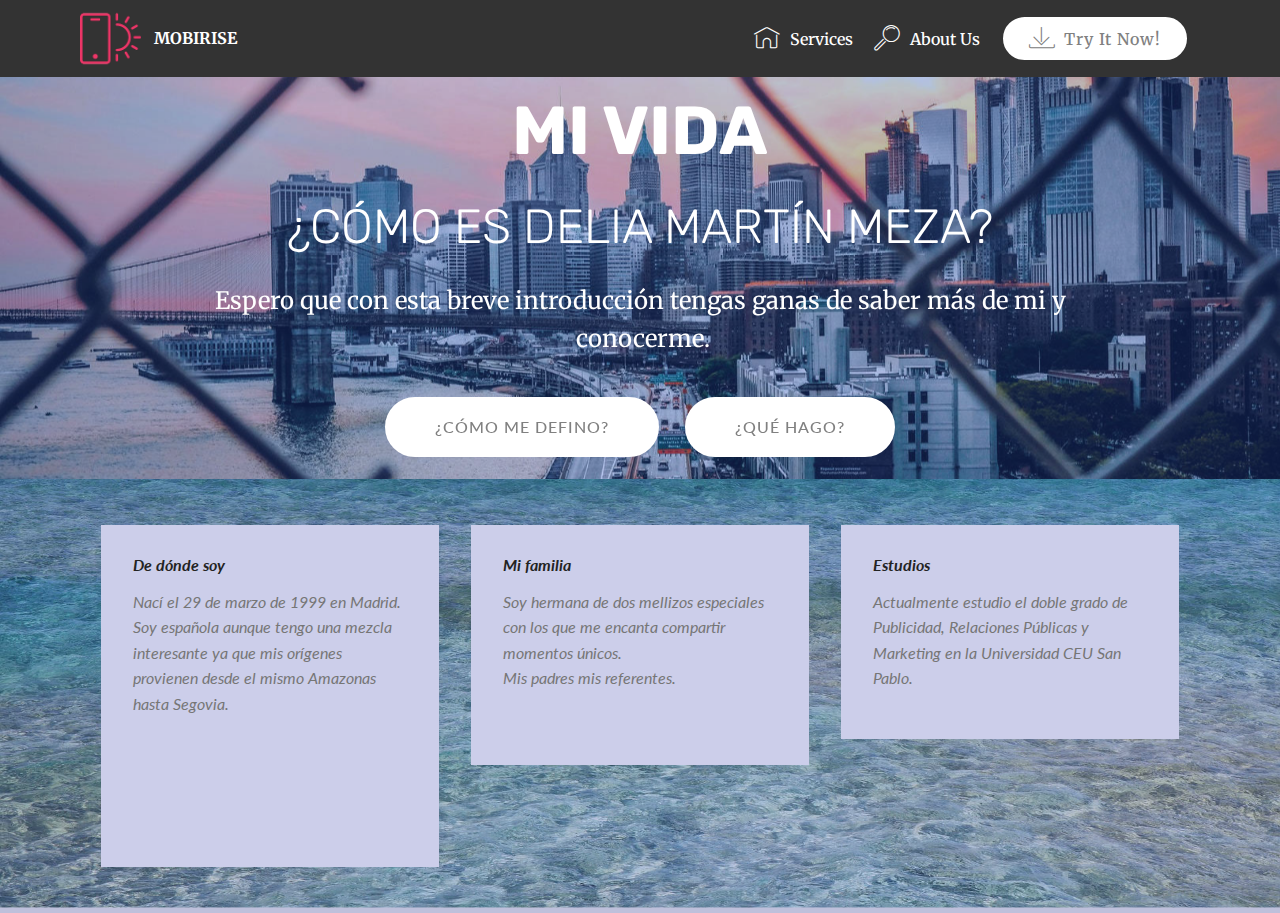
==== index.html @ 20bf5167 "create github pages" ====
<!DOCTYPE html>
<html >
<head>
  <!-- Site made with Mobirise Website Builder v4.8.8, https://mobirise.com -->
  <meta charset="UTF-8">
  <meta http-equiv="X-UA-Compatible" content="IE=edge">
  <meta name="generator" content="Mobirise v4.8.8, mobirise.com">
  <meta name="viewport" content="width=device-width, initial-scale=1, minimum-scale=1">
  <link rel="shortcut icon" href="assets/images/logo2.png" type="image/x-icon">
  <meta name="description" content="">
  <title>Home</title>
  <link rel="stylesheet" href="assets/web/assets/mobirise-icons/mobirise-icons.css">
  <link rel="stylesheet" href="assets/tether/tether.min.css">
  <link rel="stylesheet" href="assets/bootstrap/css/bootstrap.min.css">
  <link rel="stylesheet" href="assets/bootstrap/css/bootstrap-grid.min.css">
  <link rel="stylesheet" href="assets/bootstrap/css/bootstrap-reboot.min.css">
  <link rel="stylesheet" href="assets/animatecss/animate.min.css">
  <link rel="stylesheet" href="assets/dropdown/css/style.css">
  <link rel="stylesheet" href="assets/theme/css/style.css">
  <link rel="stylesheet" href="assets/mobirise/css/mbr-additional.css" type="text/css">
  
  
  
</head>
<body>
  <section class="menu cid-rb9x5xFT9P" once="menu" id="menu1-e">

    

    <nav class="navbar navbar-expand beta-menu navbar-dropdown align-items-center navbar-fixed-top navbar-toggleable-sm">
        <button class="navbar-toggler navbar-toggler-right" type="button" data-toggle="collapse" data-target="#navbarSupportedContent" aria-controls="navbarSupportedContent" aria-expanded="false" aria-label="Toggle navigation">
            <div class="hamburger">
                <span></span>
                <span></span>
                <span></span>
                <span></span>
            </div>
        </button>
        <div class="menu-logo">
            <div class="navbar-brand">
                <span class="navbar-logo">
                    <a href="https://mobirise.com">
                         <img src="assets/images/logo2.png" alt="Mobirise" style="height: 3.8rem;">
                    </a>
                </span>
                <span class="navbar-caption-wrap">
                    <a class="navbar-caption text-white display-4" href="https://mobirise.com">
                        MOBIRISE
                    </a>
                </span>
            </div>
        </div>
        <div class="collapse navbar-collapse" id="navbarSupportedContent">
            <ul class="navbar-nav nav-dropdown" data-app-modern-menu="true">
                <li class="nav-item">
                    <a class="nav-link link text-white display-4" href="https://mobirise.com">
                        <span class="mbri-home mbr-iconfont mbr-iconfont-btn"></span>
                        Services
                    </a>
                </li>
                <li class="nav-item">
                    <a class="nav-link link text-white display-4" href="https://mobirise.com">
                        <span class="mbri-search mbr-iconfont mbr-iconfont-btn"></span>
                        About Us
                    </a>
                </li>
            </ul>
            <div class="navbar-buttons mbr-section-btn">
                <a class="btn btn-sm btn-primary display-4" href="https://mobirise.com">
                    <span class="mbri-save mbr-iconfont mbr-iconfont-btn "></span>
                    Try It Now!
                </a>
            </div>
        </div>
    </nav>
</section>

<section class="engine"><a href="https://mobirise.info/d">free website maker</a></section><section class="header1 cid-rb9xuXqZku mbr-parallax-background" id="header1-h">

    

    <div class="mbr-overlay" style="opacity: 0.3; background-color: rgb(41, 84, 204);">
    </div>

    <div class="container">
        <div class="row justify-content-md-center">
            <div class="mbr-white col-md-10">
                <h1 class="mbr-section-title align-center mbr-bold pb-3 mbr-fonts-style display-1">MI VIDA</h1>
                <h3 class="mbr-section-subtitle align-center mbr-light pb-3 mbr-fonts-style display-2">¿CÓMO ES DELIA MARTÍN MEZA?</h3>
                <p class="mbr-text align-center pb-3 mbr-fonts-style display-5">Espero que con esta breve introducción tengas ganas de saber más de mi y &nbsp;conocerme.</p>
                <div class="mbr-section-btn align-center"><a class="btn btn-md btn-primary display-7" href="page1.html">
                        ¿CÓMO ME DEFINO?</a>   <a class="btn btn-md btn-primary display-7" href="page2.html">
                        ¿QUÉ HAGO?</a></div>
            </div>
        </div>
    </div>

</section>

<section class="features4 cid-rbbMaAy6WX mbr-parallax-background" id="features4-18">
    
         

    <div class="mbr-overlay" style="opacity: 0.3; background-color: rgb(80, 86, 177);">
    </div>
    <div class="container">
        <div class="media-container-row">
            <div class="card p-3 col-12 col-md-6 col-lg-4">
                <div class="card-wrapper media-container-row media-container-row">
                    <div class="card-box">
                        <h4 class="card-title pb-3 mbr-fonts-style display-7"><strong><em>De dónde soy</em></strong></h4>
                        <p class="mbr-text mbr-fonts-style display-7"><em>Nací el 29 de marzo de 1999 en Madrid. Soy española aunque tengo una mezcla interesante ya que mis orígenes provienen desde el mismo Amazonas hasta Segovia.<br><br><br><br></em><br></p>
                    </div>
                </div>
            </div>

            <div class="card p-3 col-12 col-md-6 col-12 col-md-6 col-lg-4">
                <div class="card-wrapper media-container-row">
                    <div class="card-box">
                        <h4 class="card-title pb-3 mbr-fonts-style display-7"><strong><em>Mi familia</em></strong></h4>
                        <p class="mbr-text mbr-fonts-style display-7"><em>Soy hermana de dos mellizos especiales con los que me encanta compartir momentos únicos. </em><br><em>Mis padres mis referentes.</em><br><em><br></em></p>
                    </div>
                </div>
            </div>

            <div class="card p-3 col-12 col-md-6 col-lg-4">
                <div class="card-wrapper media-container-row">
                    <div class="card-box">
                        <h4 class="card-title pb-3 mbr-fonts-style display-7"><em><strong>Estudios</strong></em></h4>
                        <p class="mbr-text mbr-fonts-style display-7"><em>Actualmente estudio el doble grado de Publicidad, Relaciones Públicas y Marketing en la Universidad CEU San Pablo.</em></p>
                    </div>
                </div>
            </div>

            
        </div>
    </div>
</section>


  <script src="assets/web/assets/jquery/jquery.min.js"></script>
  <script src="assets/popper/popper.min.js"></script>
  <script src="assets/tether/tether.min.js"></script>
  <script src="assets/bootstrap/js/bootstrap.min.js"></script>
  <script src="assets/smoothscroll/smooth-scroll.js"></script>
  <script src="assets/touchswipe/jquery.touch-swipe.min.js"></script>
  <script src="assets/viewportchecker/jquery.viewportchecker.js"></script>
  <script src="assets/parallax/jarallax.min.js"></script>
  <script src="assets/dropdown/js/script.min.js"></script>
  <script src="assets/theme/js/script.js"></script>
  
  
  <input name="animation" type="hidden">
  </body>
</html>
---- assets/web/assets/mobirise-icons/mobirise-icons.css ----
@font-face {
  font-family: 'MobiriseIcons';
  src:  url('mobirise-icons.eot?spat4u');
  src:  url('mobirise-icons.eot?spat4u#iefix') format('embedded-opentype'),
    url('mobirise-icons.ttf?spat4u') format('truetype'),
    url('mobirise-icons.woff?spat4u') format('woff'),
    url('mobirise-icons.svg?spat4u#MobiriseIcons') format('svg');
  font-weight: normal;
  font-style: normal;
}

[class^="mbri-"], [class*=" mbri-"] {
  /* use !important to prevent issues with browser extensions that change fonts */
  font-family: MobiriseIcons !important;
  speak: none;
  font-style: normal;
  font-weight: normal;
  font-variant: normal;
  text-transform: none;
  line-height: 1;

  /* Better Font Rendering =========== */
  -webkit-font-smoothing: antialiased;
  -moz-osx-font-smoothing: grayscale;
}

.mbri-add-submenu:before {
  content: "\e900";
}
.mbri-alert:before {
  content: "\e901";
}
.mbri-align-center:before {
  content: "\e902";
}
.mbri-align-justify:before {
  content: "\e903";
}
.mbri-align-left:before {
  content: "\e904";
}
.mbri-align-right:before {
  content: "\e905";
}
.mbri-android:before {
  content: "\e906";
}
.mbri-apple:before {
  content: "\e907";
}
.mbri-arrow-down:before {
  content: "\e908";
}
.mbri-arrow-next:before {
  content: "\e909";
}
.mbri-arrow-prev:before {
  content: "\e90a";
}
.mbri-arrow-up:before {
  content: "\e90b";
}
.mbri-bold:before {
  content: "\e90c";
}
.mbri-bookmark:before {
  content: "\e90d";
}
.mbri-bootstrap:before {
  content: "\e90e";
}
.mbri-briefcase:before {
  content: "\e90f";
}
.mbri-browse:before {
  content: "\e910";
}
.mbri-bulleted-list:before {
  content: "\e911";
}
.mbri-calendar:before {
  content: "\e912";
}
.mbri-camera:before {
  content: "\e913";
}
.mbri-cart-add:before {
  content: "\e914";
}
.mbri-cart-full:before {
  content: "\e915";
}
.mbri-cash:before {
  content: "\e916";
}
.mbri-change-style:before {
  content: "\e917";
}
.mbri-chat:before {
  content: "\e918";
}
.mbri-clock:before {
  content: "\e919";
}
.mbri-close:before {
  content: "\e91a";
}
.mbri-cloud:before {
  content: "\e91b";
}
.mbri-code:before {
  content: "\e91c";
}
.mbri-contact-form:before {
  content: "\e91d";
}
.mbri-credit-card:before {
  content: "\e91e";
}
.mbri-cursor-click:before {
  content: "\e91f";
}
.mbri-cust-feedback:before {
  content: "\e920";
}
.mbri-database:before {
  content: "\e921";
}
.mbri-delivery:before {
  content: "\e922";
}
.mbri-desktop:before {
  content: "\e923";
}
.mbri-devices:before {
  content: "\e924";
}
.mbri-down:before {
  content: "\e925";
}
.mbri-download:before {
  content: "\e989";
}
.mbri-drag-n-drop:before {
  content: "\e927";
}
.mbri-drag-n-drop2:before {
  content: "\e928";
}
.mbri-edit:before {
  content: "\e929";
}
.mbri-edit2:before {
  content: "\e92a";
}
.mbri-error:before {
  content: "\e92b";
}
.mbri-extension:before {
  content: "\e92c";
}
.mbri-features:before {
  content: "\e92d";
}
.mbri-file:before {
  content: "\e92e";
}
.mbri-flag:before {
  content: "\e92f";
}
.mbri-folder:before {
  content: "\e930";
}
.mbri-gift:before {
  content: "\e931";
}
.mbri-github:before {
  content: "\e932";
}
.mbri-globe:before {
  content: "\e933";
}
.mbri-globe-2:before {
  content: "\e934";
}
.mbri-growing-chart:before {
  content: "\e935";
}
.mbri-hearth:before {
  content: "\e936";
}
.mbri-help:before {
  content: "\e937";
}
.mbri-home:before {
  content: "\e938";
}
.mbri-hot-cup:before {
  content: "\e939";
}
.mbri-idea:before {
  content: "\e93a";
}
.mbri-image-gallery:before {
  content: "\e93b";
}
.mbri-image-slider:before {
  content: "\e93c";
}
.mbri-info:before {
  content: "\e93d";
}
.mbri-italic:before {
  content: "\e93e";
}
.mbri-key:before {
  content: "\e93f";
}
.mbri-laptop:before {
  content: "\e940";
}
.mbri-layers:before {
  content: "\e941";
}
.mbri-left-right:before {
  content: "\e942";
}
.mbri-left:before {
  content: "\e943";
}
.mbri-letter:before {
  content: "\e944";
}
.mbri-like:before {
  content: "\e945";
}
.mbri-link:before {
  content: "\e946";
}
.mbri-lock:before {
  content: "\e947";
}
.mbri-login:before {
  content: "\e948";
}
.mbri-logout:before {
  content: "\e949";
}
.mbri-magic-stick:before {
  content: "\e94a";
}
.mbri-map-pin:before {
  content: "\e94b";
}
.mbri-menu:before {
  content: "\e94c";
}
.mbri-mobile:before {
  content: "\e94d";
}
.mbri-mobile2:before {
  content: "\e94e";
}
.mbri-mobirise:before {
  content: "\e94f";
}
.mbri-more-horizontal:before {
  content: "\e950";
}
.mbri-more-vertical:before {
  content: "\e951";
}
.mbri-music:before {
  content: "\e952";
}
.mbri-new-file:before {
  content: "\e953";
}
.mbri-numbered-list:before {
  content: "\e954";
}
.mbri-opened-folder:before {
  content: "\e955";
}
.mbri-pages:before {
  content: "\e956";
}
.mbri-paper-plane:before {
  content: "\e957";
}
.mbri-paperclip:before {
  content: "\e958";
}
.mbri-photo:before {
  content: "\e959";
}
.mbri-photos:before {
  content: "\e95a";
}
.mbri-pin:before {
  content: "\e95b";
}
.mbri-play:before {
  content: "\e95c";
}
.mbri-plus:before {
  content: "\e95d";
}
.mbri-preview:before {
  content: "\e95e";
}
.mbri-print:before {
  content: "\e95f";
}
.mbri-protect:before {
  content: "\e960";
}
.mbri-question:before {
  content: "\e961";
}
.mbri-quote-left:before {
  content: "\e962";
}
.mbri-quote-right:before {
  content: "\e963";
}
.mbri-refresh:before {
  content: "\e964";
}
.mbri-responsive:before {
  content: "\e965";
}
.mbri-right:before {
  content: "\e966";
}
.mbri-rocket:before {
  content: "\e967";
}
.mbri-sad-face:before {
  content: "\e968";
}
.mbri-sale:before {
  content: "\e969";
}
.mbri-save:before {
  content: "\e96a";
}
.mbri-search:before {
  content: "\e96b";
}
.mbri-setting:before {
  content: "\e96c";
}
.mbri-setting2:before {
  content: "\e96d";
}
.mbri-setting3:before {
  content: "\e96e";
}
.mbri-share:before {
  content: "\e96f";
}
.mbri-shopping-bag:before {
  content: "\e970";
}
.mbri-shopping-basket:before {
  content: "\e971";
}
.mbri-shopping-cart:before {
  content: "\e972";
}
.mbri-sites:before {
  content: "\e973";
}
.mbri-smile-face:before {
  content: "\e974";
}
.mbri-speed:before {
  content: "\e975";
}
.mbri-star:before {
  content: "\e976";
}
.mbri-success:before {
  content: "\e977";
}
.mbri-sun:before {
  content: "\e978";
}
.mbri-sun2:before {
  content: "\e979";
}
.mbri-tablet:before {
  content: "\e97a";
}
.mbri-tablet-vertical:before {
  content: "\e97b";
}
.mbri-target:before {
  content: "\e97c";
}
.mbri-timer:before {
  content: "\e97d";
}
.mbri-to-ftp:before {
  content: "\e97e";
}
.mbri-to-local-drive:before {
  content: "\e97f";
}
.mbri-touch-swipe:before {
  content: "\e980";
}
.mbri-touch:before {
  content: "\e981";
}
.mbri-trash:before {
  content: "\e982";
}
.mbri-underline:before {
  content: "\e983";
}
.mbri-unlink:before {
  content: "\e984";
}
.mbri-unlock:before {
  content: "\e985";
}
.mbri-up-down:before {
  content: "\e986";
}
.mbri-up:before {
  content: "\e987";
}
.mbri-update:before {
  content: "\e988";
}
.mbri-upload:before {
 content: "\e926"; 
}
.mbri-user:before {
  content: "\e98a";
}
.mbri-user2:before {
  content: "\e98b";
}
.mbri-users:before {
  content: "\e98c";
}
.mbri-video:before {
  content: "\e98d";
}
.mbri-video-play:before {
  content: "\e98e";
}
.mbri-watch:before {
  content: "\e98f";
}
.mbri-website-theme:before {
  content: "\e990";
}
.mbri-wifi:before {
  content: "\e991";
}
.mbri-windows:before {
  content: "\e992";
}
.mbri-zoom-out:before {
  content: "\e993";
}
.mbri-redo:before {
  content: "\e994";
}
.mbri-undo:before {
  content: "\e995";
}
---- assets/dropdown/css/style.css ----
.navbar-dropdown {
  left: 0;
  padding: 0;
  position: absolute;
  right: 0;
  top: 0;
  transition: all 0.45s ease;
  z-index: 1030;
  background: #282828; }
  .navbar-dropdown .navbar-logo {
    margin-right: 0.8rem;
    transition: margin 0.3s ease-in-out;
    vertical-align: middle; }
    .navbar-dropdown .navbar-logo img {
      height: 3.125rem;
      transition: all 0.3s ease-in-out; }
    .navbar-dropdown .navbar-logo.mbr-iconfont {
      font-size: 3.125rem;
      line-height: 3.125rem; }
  .navbar-dropdown .navbar-caption {
    font-weight: 700;
    white-space: normal;
    vertical-align: -4px;
    line-height: 3.125rem !important; }
    .navbar-dropdown .navbar-caption, .navbar-dropdown .navbar-caption:hover {
      color: inherit;
      text-decoration: none; }
  .navbar-dropdown .mbr-iconfont + .navbar-caption {
    vertical-align: -1px; }
  .navbar-dropdown.navbar-fixed-top {
    position: fixed; }
  .navbar-dropdown .navbar-brand span {
    vertical-align: -4px; }
  .navbar-dropdown.bg-color.transparent {
    background: none; }
  .navbar-dropdown.navbar-short .navbar-brand {
    padding: 0.625rem 0; }
    .navbar-dropdown.navbar-short .navbar-brand span {
      vertical-align: -1px; }
  .navbar-dropdown.navbar-short .navbar-caption {
    line-height: 2.375rem !important;
    vertical-align: -2px; }
  .navbar-dropdown.navbar-short .navbar-logo {
    margin-right: 0.5rem; }
    .navbar-dropdown.navbar-short .navbar-logo img {
      height: 2.375rem; }
    .navbar-dropdown.navbar-short .navbar-logo.mbr-iconfont {
      font-size: 2.375rem;
      line-height: 2.375rem; }
  .navbar-dropdown.navbar-short .mbr-table-cell {
    height: 3.625rem; }
  .navbar-dropdown .navbar-close {
    left: 0.6875rem;
    position: fixed;
    top: 0.75rem;
    z-index: 1000; }
  .navbar-dropdown .hamburger-icon {
    content: "";
    display: inline-block;
    vertical-align: middle;
    width: 16px;
    -webkit-box-shadow: 0 -6px 0 1px #282828,0 0 0 1px #282828,0 6px 0 1px #282828;
    -moz-box-shadow: 0 -6px 0 1px #282828,0 0 0 1px #282828,0 6px 0 1px #282828;
    box-shadow: 0 -6px 0 1px #282828,0 0 0 1px #282828,0 6px 0 1px #282828; }

.dropdown-menu .dropdown-toggle[data-toggle="dropdown-submenu"]::after {
  border-bottom: 0.35em solid transparent;
  border-left: 0.35em solid;
  border-right: 0;
  border-top: 0.35em solid transparent;
  margin-left: 0.3rem; }

.dropdown-menu .dropdown-item:focus {
  outline: 0; }

.nav-dropdown {
  font-size: 0.75rem;
  font-weight: 500;
  height: auto !important; }
  .nav-dropdown .nav-btn {
    padding-left: 1rem; }
  .nav-dropdown .link {
    margin: .667em 1.667em;
    font-weight: 500;
    padding: 0;
    transition: color .2s ease-in-out; }
    .nav-dropdown .link.dropdown-toggle {
      margin-right: 2.583em; }
      .nav-dropdown .link.dropdown-toggle::after {
        margin-left: .25rem;
        border-top: 0.35em solid;
        border-right: 0.35em solid transparent;
        border-left: 0.35em solid transparent;
        border-bottom: 0; }
      .nav-dropdown .link.dropdown-toggle[aria-expanded="true"] {
        margin: 0;
        padding: 0.667em 3.263em  0.667em 1.667em; }
  .nav-dropdown .link::after,
  .nav-dropdown .dropdown-item::after {
    color: inherit; }
  .nav-dropdown .btn {
    font-size: 0.75rem;
    font-weight: 700;
    letter-spacing: 0;
    margin-bottom: 0;
    padding-left: 1.25rem;
    padding-right: 1.25rem; }
  .nav-dropdown .dropdown-menu {
    border-radius: 0;
    border: 0;
    left: 0;
    margin: 0;
    padding-bottom: 1.25rem;
    padding-top: 1.25rem;
    position: relative; }
  .nav-dropdown .dropdown-submenu {
    margin-left: 0.125rem;
    top: 0; }
  .nav-dropdown .dropdown-item {
    font-weight: 500;
    line-height: 2;
    padding: 0.3846em 4.615em 0.3846em 1.5385em;
    position: relative;
    transition: color .2s ease-in-out, background-color .2s ease-in-out; }
    .nav-dropdown .dropdown-item::after {
      margin-top: -0.3077em;
      position: absolute;
      right: 1.1538em;
      top: 50%; }
    .nav-dropdown .dropdown-item:focus, .nav-dropdown .dropdown-item:hover {
      background: none; }

@media (max-width: 767px) {
  .nav-dropdown.navbar-toggleable-sm {
    bottom: 0;
    display: none;
    left: 0;
    overflow-x: hidden;
    position: fixed;
    top: 0;
    transform: translateX(-100%);
    -ms-transform: translateX(-100%);
    -webkit-transform: translateX(-100%);
    width: 18.75rem;
    z-index: 999; } }
.nav-dropdown.navbar-toggleable-xl {
  bottom: 0;
  display: none;
  left: 0;
  overflow-x: hidden;
  position: fixed;
  top: 0;
  transform: translateX(-100%);
  -ms-transform: translateX(-100%);
  -webkit-transform: translateX(-100%);
  width: 18.75rem;
  z-index: 999; }

.nav-dropdown-sm {
  display: block !important;
  overflow-x: hidden;
  overflow: auto;
  padding-top: 3.875rem; }
  .nav-dropdown-sm::after {
    content: "";
    display: block;
    height: 3rem;
    width: 100%; }
  .nav-dropdown-sm.collapse.in ~ .navbar-close {
    display: block !important; }
  .nav-dropdown-sm.collapsing, .nav-dropdown-sm.collapse.in {
    transform: translateX(0);
    -ms-transform: translateX(0);
    -webkit-transform: translateX(0);
    transition: all 0.25s ease-out;
    -webkit-transition: all 0.25s ease-out;
    background: #282828; }
  .nav-dropdown-sm.collapsing[aria-expanded="false"] {
    transform: translateX(-100%);
    -ms-transform: translateX(-100%);
    -webkit-transform: translateX(-100%); }
  .nav-dropdown-sm .nav-item {
    display: block;
    margin-left: 0 !important;
    padding-left: 0; }
  .nav-dropdown-sm .link,
  .nav-dropdown-sm .dropdown-item {
    border-top: 1px dotted rgba(255, 255, 255, 0.1);
    font-size: 0.8125rem;
    line-height: 1.6;
    margin: 0 !important;
    padding: 0.875rem 2.4rem 0.875rem 1.5625rem !important;
    position: relative;
    white-space: normal; }
    .nav-dropdown-sm .link:focus, .nav-dropdown-sm .link:hover,
    .nav-dropdown-sm .dropdown-item:focus,
    .nav-dropdown-sm .dropdown-item:hover {
      background: rgba(0, 0, 0, 0.2) !important;
      color: #c0a375; }
  .nav-dropdown-sm .nav-btn {
    position: relative;
    padding: 1.5625rem 1.5625rem 0 1.5625rem; }
    .nav-dropdown-sm .nav-btn::before {
      border-top: 1px dotted rgba(255, 255, 255, 0.1);
      content: "";
      left: 0;
      position: absolute;
      top: 0;
      width: 100%; }
    .nav-dropdown-sm .nav-btn + .nav-btn {
      padding-top: 0.625rem; }
      .nav-dropdown-sm .nav-btn + .nav-btn::before {
        display: none; }
  .nav-dropdown-sm .btn {
    padding: 0.625rem 0; }
  .nav-dropdown-sm .dropdown-toggle[data-toggle="dropdown-submenu"]::after {
    margin-left: .25rem;
    border-top: 0.35em solid;
    border-right: 0.35em solid transparent;
    border-left: 0.35em solid transparent;
    border-bottom: 0; }
  .nav-dropdown-sm .dropdown-toggle[data-toggle="dropdown-submenu"][aria-expanded="true"]::after {
    border-top: 0;
    border-right: 0.35em solid transparent;
    border-left: 0.35em solid transparent;
    border-bottom: 0.35em solid; }
  .nav-dropdown-sm .dropdown-menu {
    margin: 0;
    padding: 0;
    position: relative;
    top: 0;
    left: 0;
    width: 100%;
    border: 0;
    float: none;
    border-radius: 0;
    background: none; }
  .nav-dropdown-sm .dropdown-submenu {
    left: 100%;
    margin-left: 0.125rem;
    margin-top: -1.25rem;
    top: 0; }

.navbar-toggleable-sm .nav-dropdown .dropdown-menu {
  position: absolute; }

.navbar-toggleable-sm .nav-dropdown .dropdown-submenu {
  left: 100%;
  margin-left: 0.125rem;
  margin-top: -1.25rem;
  top: 0; }

.navbar-toggleable-sm.opened .nav-dropdown .dropdown-menu {
  position: relative; }

.navbar-toggleable-sm.opened .nav-dropdown .dropdown-submenu {
  left: 0;
  margin-left: 00rem;
  margin-top: 0rem;
  top: 0; }

.is-builder .nav-dropdown.collapsing {
  transition: none !important; }

/*# sourceMappingURL=style.css.map */
---- assets/theme/css/style.css ----
/*!
 * Mobirise v4 theme (https://mobirise.com/)
 * Copyright 2017 Mobirise
 */
section {
  background-color: #eeeeee; }

section,
.container,
.container-fluid {
  position: relative;
  word-wrap: break-word; }

a.mbr-iconfont:hover {
  text-decoration: none; }

.article .lead p, .article .lead ul, .article .lead ol, .article .lead pre, .article .lead blockquote {
  margin-bottom: 0; }

a {
  font-style: normal;
  font-weight: 400;
  cursor: pointer; }
  a, a:hover {
    text-decoration: none; }

figure {
  margin-bottom: 0; }

body {
  color: #232323; }

h1, h2, h3, h4, h5, h6,
.h1, .h2, .h3, .h4, .h5, .h6,
.display-1, .display-2, .display-3, .display-4 {
  line-height: 1;
  word-break: break-word;
  word-wrap: break-word; }

b, strong {
  font-weight: bold; }

blockquote {
  padding: 10px 0 10px 20px;
  position: relative;
  border-left: 2px solid;
  border-color: #ff3366; }

input:-webkit-autofill, input:-webkit-autofill:hover, input:-webkit-autofill:focus, input:-webkit-autofill:active {
  transition-delay: 9999s;
  transition-property: background-color, color; }

textarea[type="hidden"] {
  display: none; }

body {
  position: relative; }

section {
  background-position: 50% 50%;
  background-repeat: no-repeat;
  background-size: cover; }
  section .mbr-background-video,
  section .mbr-background-video-preview {
    position: absolute;
    bottom: 0;
    left: 0;
    right: 0;
    top: 0; }

.hidden {
  visibility: hidden; }

.mbr-z-index20 {
  z-index: 20; }

/*! Base colors */
.mbr-white {
  color: #ffffff; }

.mbr-black {
  color: #000000; }

.mbr-bg-white {
  background-color: #ffffff; }

.mbr-bg-black {
  background-color: #000000; }

/*! Text-aligns */
.align-left {
  text-align: left; }

.align-center {
  text-align: center; }

.align-right {
  text-align: right; }

@media (max-width: 767px) {
  .align-left, .align-center, .align-right, .mbr-section-btn, .mbr-section-title {
    text-align: center; } }
/*! Font-weight  */
.mbr-light {
  font-weight: 300; }

.mbr-regular {
  font-weight: 400; }

.mbr-semibold {
  font-weight: 500; }

.mbr-bold {
  font-weight: 700; }

/*! Media  */
.media-size-item {
  -webkit-flex: 1 1 auto;
  -moz-flex: 1 1 auto;
  -ms-flex: 1 1 auto;
  -o-flex: 1 1 auto;
  flex: 1 1 auto; }

.media-content {
  -webkit-flex-basis: 100%;
  flex-basis: 100%; }

.media-container-row {
  display: -ms-flexbox;
  display: -webkit-flex;
  display: flex;
  -webkit-flex-direction: row;
  -ms-flex-direction: row;
  flex-direction: row;
  -webkit-flex-wrap: wrap;
  -ms-flex-wrap: wrap;
  flex-wrap: wrap;
  -webkit-justify-content: center;
  -ms-flex-pack: center;
  justify-content: center;
  -webkit-align-content: center;
  -ms-flex-line-pack: center;
  align-content: center;
  -webkit-align-items: start;
  -ms-flex-align: start;
  align-items: start; }
  .media-container-row .media-size-item {
    width: 400px; }

.media-container-column {
  display: -ms-flexbox;
  display: -webkit-flex;
  display: flex;
  -webkit-flex-direction: column;
  -ms-flex-direction: column;
  flex-direction: column;
  -webkit-flex-wrap: wrap;
  -ms-flex-wrap: wrap;
  flex-wrap: wrap;
  -webkit-justify-content: center;
  -ms-flex-pack: center;
  justify-content: center;
  -webkit-align-content: center;
  -ms-flex-line-pack: center;
  align-content: center;
  -webkit-align-items: stretch;
  -ms-flex-align: stretch;
  align-items: stretch; }
  .media-container-column > * {
    width: 100%; }

@media (min-width: 992px) {
  .media-container-row {
    -webkit-flex-wrap: nowrap;
    -ms-flex-wrap: nowrap;
    flex-wrap: nowrap; } }
figure {
  overflow: hidden; }

figure[mbr-media-size] {
  transition: width 0.1s; }

.mbr-figure img, .mbr-figure iframe {
  display: block;
  width: 100%; }

.card {
  background-color: transparent;
  border: none; }

.card-img {
  text-align: center;
  flex-shrink: 0;
  -webkit-flex-shrink: 0; }

.media {
  max-width: 100%;
  margin: 0 auto; }

.mbr-figure {
  -ms-flex-item-align: center;
  -ms-grid-row-align: center;
  -webkit-align-self: center;
  align-self: center; }

.media-container > div {
  max-width: 100%; }

.mbr-figure img, .card-img img {
  width: 100%; }

@media (max-width: 991px) {
  .media-size-item {
    width: auto !important; }

  .media {
    width: auto; }

  .mbr-figure {
    width: 100% !important; } }
/*! Buttons */
.mbr-section-btn {
  margin-left: -.25rem;
  margin-right: -.25rem;
  font-size: 0; }

nav .mbr-section-btn {
  margin-left: 0rem;
  margin-right: 0rem; }

/*! Btn icon margin */
.btn .mbr-iconfont, .btn.btn-sm .mbr-iconfont {
  cursor: pointer;
  margin-right: 0.5rem; }

.btn.btn-md .mbr-iconfont, .btn.btn-md .mbr-iconfont {
  margin-right: 0.8rem; }

.mbr-regular {
  font-weight: 400; }

.mbr-semibold {
  font-weight: 500; }

.mbr-bold {
  font-weight: 700; }

[type="submit"] {
  -webkit-appearance: none; }

/*! Full-screen */
.mbr-fullscreen .mbr-overlay {
  min-height: 100vh; }

.mbr-fullscreen {
  display: flex;
  display: -webkit-flex;
  display: -moz-flex;
  display: -ms-flex;
  display: -o-flex;
  align-items: center;
  -webkit-align-items: center;
  min-height: 100vh;
  padding-top: 3rem;
  padding-bottom: 3rem; }

/*! Map */
.map {
  height: 25rem;
  position: relative; }
  .map iframe {
    width: 100%;
    height: 100%; }

/* Form */
.form-asterisk {
  font-family: initial;
  position: absolute;
  top: -2px;
  font-weight: normal; }

/*! Scroll to top arrow */
.mbr-arrow-up {
  bottom: 25px;
  right: 90px;
  position: fixed;
  text-align: right;
  z-index: 5000;
  color: #ffffff;
  font-size: 32px;
  transform: rotate(180deg);
  -webkit-transform: rotate(180deg); }

.mbr-arrow-up a {
  background: rgba(0, 0, 0, 0.2);
  border-radius: 3px;
  color: #fff;
  display: inline-block;
  height: 60px;
  width: 60px;
  outline-style: none !important;
  position: relative;
  text-decoration: none;
  transition: all .3s ease-in-out;
  cursor: pointer;
  text-align: center; }
  .mbr-arrow-up a:hover {
    background-color: rgba(0, 0, 0, 0.4); }
  .mbr-arrow-up a i {
    line-height: 60px; }

.mbr-arrow-up-icon {
  display: block;
  color: #fff; }

.mbr-arrow-up-icon::before {
  content: "\203a";
  display: inline-block;
  font-family: serif;
  font-size: 32px;
  line-height: 1;
  font-style: normal;
  position: relative;
  top: 6px;
  left: -4px;
  -webkit-transform: rotate(-90deg);
  transform: rotate(-90deg); }

/*! Arrow Down */
.mbr-arrow {
  position: absolute;
  bottom: 45px;
  left: 50%;
  width: 60px;
  height: 60px;
  cursor: pointer;
  background-color: rgba(80, 80, 80, 0.5);
  border-radius: 50%;
  -webkit-transform: translateX(-50%);
  transform: translateX(-50%); }
  .mbr-arrow > a {
    display: inline-block;
    text-decoration: none;
    outline-style: none;
    -webkit-animation: arrowdown 1.7s ease-in-out infinite;
    animation: arrowdown 1.7s ease-in-out infinite; }
    .mbr-arrow > a > i {
      position: absolute;
      top: -2px;
      left: 15px;
      font-size: 2rem; }

@keyframes arrowdown {
  0% {
    transform: translateY(0px);
    -webkit-transform: translateY(0px); }
  50% {
    transform: translateY(-5px);
    -webkit-transform: translateY(-5px); }
  100% {
    transform: translateY(0px);
    -webkit-transform: translateY(0px); } }
@-webkit-keyframes arrowdown {
  0% {
    transform: translateY(0px);
    -webkit-transform: translateY(0px); }
  50% {
    transform: translateY(-5px);
    -webkit-transform: translateY(-5px); }
  100% {
    transform: translateY(0px);
    -webkit-transform: translateY(0px); } }
@media (max-width: 500px) {
  .mbr-arrow-up {
    left: 50%;
    right: auto;
    transform: translateX(-50%) rotate(180deg);
    -webkit-transform: translateX(-50%) rotate(180deg); } }
/*Gradients animation*/
@keyframes gradient-animation {
  from {
    background-position: 0% 100%;
    animation-timing-function: ease-in-out; }
  to {
    background-position: 100% 0%;
    animation-timing-function: ease-in-out; } }
@-webkit-keyframes gradient-animation {
  from {
    background-position: 0% 100%;
    animation-timing-function: ease-in-out; }
  to {
    background-position: 100% 0%;
    animation-timing-function: ease-in-out; } }
.bg-gradient {
  background-size: 200% 200%;
  animation: gradient-animation 5s infinite alternate;
  -webkit-animation: gradient-animation 5s infinite alternate; }

.menu .navbar-brand {
  display: -webkit-flex; }
  .menu .navbar-brand span {
    display: flex;
    display: -webkit-flex; }
  .menu .navbar-brand .navbar-caption-wrap {
    display: -webkit-flex; }
  .menu .navbar-brand .navbar-logo img {
    display: -webkit-flex; }
@media (min-width: 768px) and (max-width: 991px) {
  .menu .navbar-toggleable-sm .navbar-nav {
    display: -webkit-box;
    display: -webkit-flex;
    display: -ms-flexbox; } }
@media (min-width: 992px) {
  .menu .navbar-nav.nav-dropdown {
    display: -webkit-flex; }
  .menu .navbar-toggleable-sm .navbar-collapse {
    display: -webkit-flex !important; } }
@media (max-width: 767px) {
  .menu .navbar-collapse {
    overflow-y: auto;
    max-height: 80vh; }
  .menu .dropdown-menu {
    max-height: 60vh;
    overflow-y: auto; } }

.navbar {
  display: -webkit-flex;
  -webkit-flex-wrap: wrap;
  -webkit-align-items: center;
  -webkit-justify-content: space-between; }

.navbar-collapse {
  -webkit-flex-basis: 100%;
  -webkit-flex-grow: 1;
  -webkit-align-items: center; }

.nav-dropdown .link {
  padding: .667em 1.667em !important;
  margin: 0 !important; }

.nav {
  display: -webkit-flex;
  -webkit-flex-wrap: wrap; }

.row {
  display: -webkit-flex;
  -webkit-flex-wrap: wrap; }

.justify-content-center {
  -webkit-justify-content: center; }

.form-inline {
  display: -webkit-flex;
  -webkit-flex-flow: row wrap;
  -webkit-align-items: center; }

.card-wrapper {
  -webkit-flex: 1; }

.carousel-control {
  z-index: 10;
  display: -webkit-flex;
  -webkit-align-items: center;
  -webkit-justify-content: center; }

.carousel-controls {
  display: -webkit-flex; }

.media {
  display: -webkit-flex; }

/*# sourceMappingURL=style.css.map */
.engine {
	position: absolute;
	text-indent: -2400px;
	text-align: center;
	padding: 0;
	top: 0;
	left: -2400px;
}
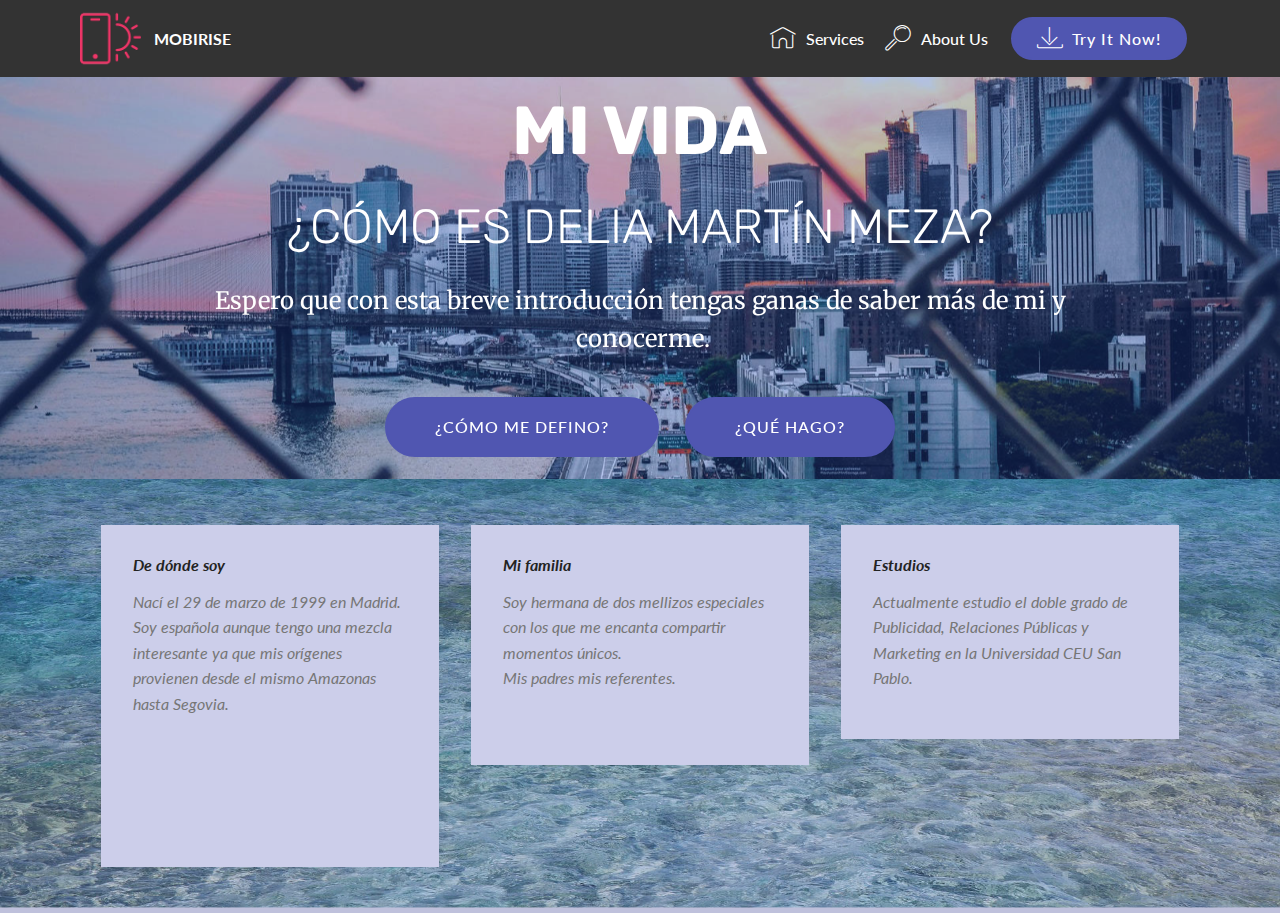
==== commit 6a5fa64c: "create github pages" ====
--- a/index.html
+++ b/index.html
@@ -65,17 +65,15 @@
                     </a>
                 </li>
             </ul>
-            <div class="navbar-buttons mbr-section-btn">
-                <a class="btn btn-sm btn-primary display-4" href="https://mobirise.com">
+            <div class="navbar-buttons mbr-section-btn"><a class="btn btn-sm btn-primary display-4" href="https://mobirise.com">
                     <span class="mbri-save mbr-iconfont mbr-iconfont-btn "></span>
                     Try It Now!
-                </a>
-            </div>
+                </a></div>
         </div>
     </nav>
 </section>
 
-<section class="engine"><a href="https://mobirise.info/d">free website maker</a></section><section class="header1 cid-rb9xuXqZku mbr-parallax-background" id="header1-h">
+<section class="engine"><a href="https://mobirise.info/e">make a site for free</a></section><section class="header1 cid-rb9xuXqZku mbr-parallax-background" id="header1-h">
 
     
 
--- a/assets/mobirise/css/mbr-additional.css
+++ b/assets/mobirise/css/mbr-additional.css
@@ -36,7 +36,7 @@
   font-size: 4.8rem;
 }
 .display-4 {
-  font-family: 'Merriweather', serif;
+  font-family: 'Lato', sans-serif;
   font-size: 1rem;
 }
 .display-4 > .mbr-iconfont {
@@ -134,7 +134,7 @@
   border-radius: 3px;
 }
 .bg-primary {
-  background-color: #ffffff !important;
+  background-color: #5056b1 !important;
 }
 .bg-success {
   background-color: #f7ed4a !important;
@@ -143,30 +143,30 @@
   background-color: #82786e !important;
 }
 .bg-warning {
-  background-color: #879a9f !important;
+  background-color: #ffffff !important;
 }
 .bg-danger {
   background-color: #b1a374 !important;
 }
 .btn-primary,
 .btn-primary:active {
-  background-color: #ffffff !important;
-  border-color: #ffffff !important;
-  color: #808080 !important;
+  background-color: #5056b1 !important;
+  border-color: #5056b1 !important;
+  color: #ffffff !important;
 }
 .btn-primary:hover,
 .btn-primary:focus,
 .btn-primary.focus,
 .btn-primary.active {
-  color: #808080 !important;
-  background-color: #d9d9d9 !important;
-  border-color: #d9d9d9 !important;
+  color: #ffffff !important;
+  background-color: #383c7d !important;
+  border-color: #383c7d !important;
 }
 .btn-primary.disabled,
 .btn-primary:disabled {
-  color: #808080 !important;
-  background-color: #d9d9d9 !important;
-  border-color: #d9d9d9 !important;
+  color: #ffffff !important;
+  background-color: #383c7d !important;
+  border-color: #383c7d !important;
 }
 .btn-secondary,
 .btn-secondary:active {
@@ -230,23 +230,23 @@
 }
 .btn-warning,
 .btn-warning:active {
-  background-color: #879a9f !important;
-  border-color: #879a9f !important;
-  color: #ffffff !important;
+  background-color: #ffffff !important;
+  border-color: #ffffff !important;
+  color: #808080 !important;
 }
 .btn-warning:hover,
 .btn-warning:focus,
 .btn-warning.focus,
 .btn-warning.active {
-  color: #ffffff !important;
-  background-color: #617479 !important;
-  border-color: #617479 !important;
+  color: #808080 !important;
+  background-color: #d9d9d9 !important;
+  border-color: #d9d9d9 !important;
 }
 .btn-warning.disabled,
 .btn-warning:disabled {
-  color: #ffffff !important;
-  background-color: #617479 !important;
-  border-color: #617479 !important;
+  color: #808080 !important;
+  background-color: #d9d9d9 !important;
+  border-color: #d9d9d9 !important;
 }
 .btn-danger,
 .btn-danger:active {
@@ -314,22 +314,22 @@
 .btn-primary-outline,
 .btn-primary-outline:active {
   background: none;
-  border-color: #cccccc;
-  color: #cccccc;
+  border-color: #30336b;
+  color: #30336b;
 }
 .btn-primary-outline:hover,
 .btn-primary-outline:focus,
 .btn-primary-outline.focus,
 .btn-primary-outline.active {
-  color: #808080;
-  background-color: #ffffff;
-  border-color: #ffffff;
+  color: #ffffff;
+  background-color: #5056b1;
+  border-color: #5056b1;
 }
 .btn-primary-outline.disabled,
 .btn-primary-outline:disabled {
-  color: #808080 !important;
-  background-color: #ffffff !important;
-  border-color: #ffffff !important;
+  color: #ffffff !important;
+  background-color: #5056b1 !important;
+  border-color: #5056b1 !important;
 }
 .btn-secondary-outline,
 .btn-secondary-outline:active {
@@ -394,22 +394,22 @@
 .btn-warning-outline,
 .btn-warning-outline:active {
   background: none;
-  border-color: #55666b;
-  color: #55666b;
+  border-color: #cccccc;
+  color: #cccccc;
 }
 .btn-warning-outline:hover,
 .btn-warning-outline:focus,
 .btn-warning-outline.focus,
 .btn-warning-outline.active {
-  color: #ffffff;
-  background-color: #879a9f;
-  border-color: #879a9f;
+  color: #808080;
+  background-color: #ffffff;
+  border-color: #ffffff;
 }
 .btn-warning-outline.disabled,
 .btn-warning-outline:disabled {
-  color: #ffffff !important;
-  background-color: #879a9f !important;
-  border-color: #879a9f !important;
+  color: #808080 !important;
+  background-color: #ffffff !important;
+  border-color: #ffffff !important;
 }
 .btn-danger-outline,
 .btn-danger-outline:active {
@@ -466,7 +466,7 @@
   border-color: #ffffff;
 }
 .text-primary {
-  color: #ffffff !important;
+  color: #5056b1 !important;
 }
 .text-secondary {
   color: #bbbee5 !important;
@@ -478,7 +478,7 @@
   color: #82786e !important;
 }
 .text-warning {
-  color: #879a9f !important;
+  color: #ffffff !important;
 }
 .text-danger {
   color: #b1a374 !important;
@@ -491,7 +491,7 @@
 }
 a.text-primary:hover,
 a.text-primary:focus {
-  color: #cccccc !important;
+  color: #30336b !important;
 }
 a.text-secondary:hover,
 a.text-secondary:focus {
@@ -507,7 +507,7 @@
 }
 a.text-warning:hover,
 a.text-warning:focus {
-  color: #55666b !important;
+  color: #cccccc !important;
 }
 a.text-danger:hover,
 a.text-danger:focus {
@@ -528,7 +528,7 @@
   background-color: #82786e;
 }
 .alert-warning {
-  background-color: #879a9f;
+  background-color: #ffffff;
 }
 .alert-danger {
   background-color: #b1a374;
@@ -549,9 +549,9 @@
   border-radius: 100px !important;
 }
 .mbr-gallery-filter li.active .btn {
-  background-color: #ffffff;
-  border-color: #ffffff;
-  color: #8c8c8c;
+  background-color: #5056b1;
+  border-color: #5056b1;
+  color: #ffffff;
 }
 .mbr-gallery-filter li.active .btn:focus {
   box-shadow: none;
@@ -567,11 +567,11 @@
 }
 a,
 a:hover {
-  color: #ffffff;
+  color: #5056b1;
 }
 .mbr-plan-header.bg-primary .mbr-plan-subtitle,
 .mbr-plan-header.bg-primary .mbr-plan-price-desc {
-  color: #ffffff;
+  color: #a8abd8;
 }
 .mbr-plan-header.bg-success .mbr-plan-subtitle,
 .mbr-plan-header.bg-success .mbr-plan-price-desc {
@@ -583,7 +583,7 @@
 }
 .mbr-plan-header.bg-warning .mbr-plan-subtitle,
 .mbr-plan-header.bg-warning .mbr-plan-price-desc {
-  color: #ced6d8;
+  color: #ffffff;
 }
 .mbr-plan-header.bg-danger .mbr-plan-subtitle,
 .mbr-plan-header.bg-danger .mbr-plan-price-desc {
@@ -691,7 +691,7 @@
   padding: 10px 0 10px 20px;
   font-size: 1.09rem;
   position: relative;
-  border-color: #ffffff;
+  border-color: #5056b1;
   border-width: 3px;
 }
 ul,
@@ -780,7 +780,7 @@
   text-align: center;
   position: relative;
   border: 2px solid #c0a375;
-  border-color: #ffffff;
+  border-color: #5056b1;
   color: #232323;
   cursor: pointer;
 }
@@ -791,7 +791,7 @@
 }
 .btn-social:hover {
   color: #fff;
-  background: #ffffff;
+  background: #5056b1;
 }
 .btn-social + .btn {
   margin-left: .1rem;
@@ -799,11 +799,11 @@
 /* Footer */
 .mbr-footer-content li::before,
 .mbr-footer .mbr-contacts li::before {
-  background: #ffffff;
+  background: #5056b1;
 }
 .mbr-footer-content li a:hover,
 .mbr-footer .mbr-contacts li a:hover {
-  color: #ffffff;
+  color: #5056b1;
 }
 .footer3 input[type="email"],
 .footer4 input[type="email"] {
@@ -5067,7 +5067,7 @@
   background-color: #bbbee5;
 }
 .cid-rbsPQzax2M .mbr-section-subtitle {
-  color: #82786e;
+  color: #ffffff;
 }
 .cid-rbsPQzax2M H2 {
   text-align: center;
@@ -5083,7 +5083,7 @@
 }
 .cid-rbsPVBp7GS {
   padding-top: 90px;
-  padding-bottom: 90px;
+  padding-bottom: 135px;
   background-image: url("../../../assets/images/mbr-1-1920x1079.jpg");
 }
 .cid-rbsPVBp7GS h4 {
